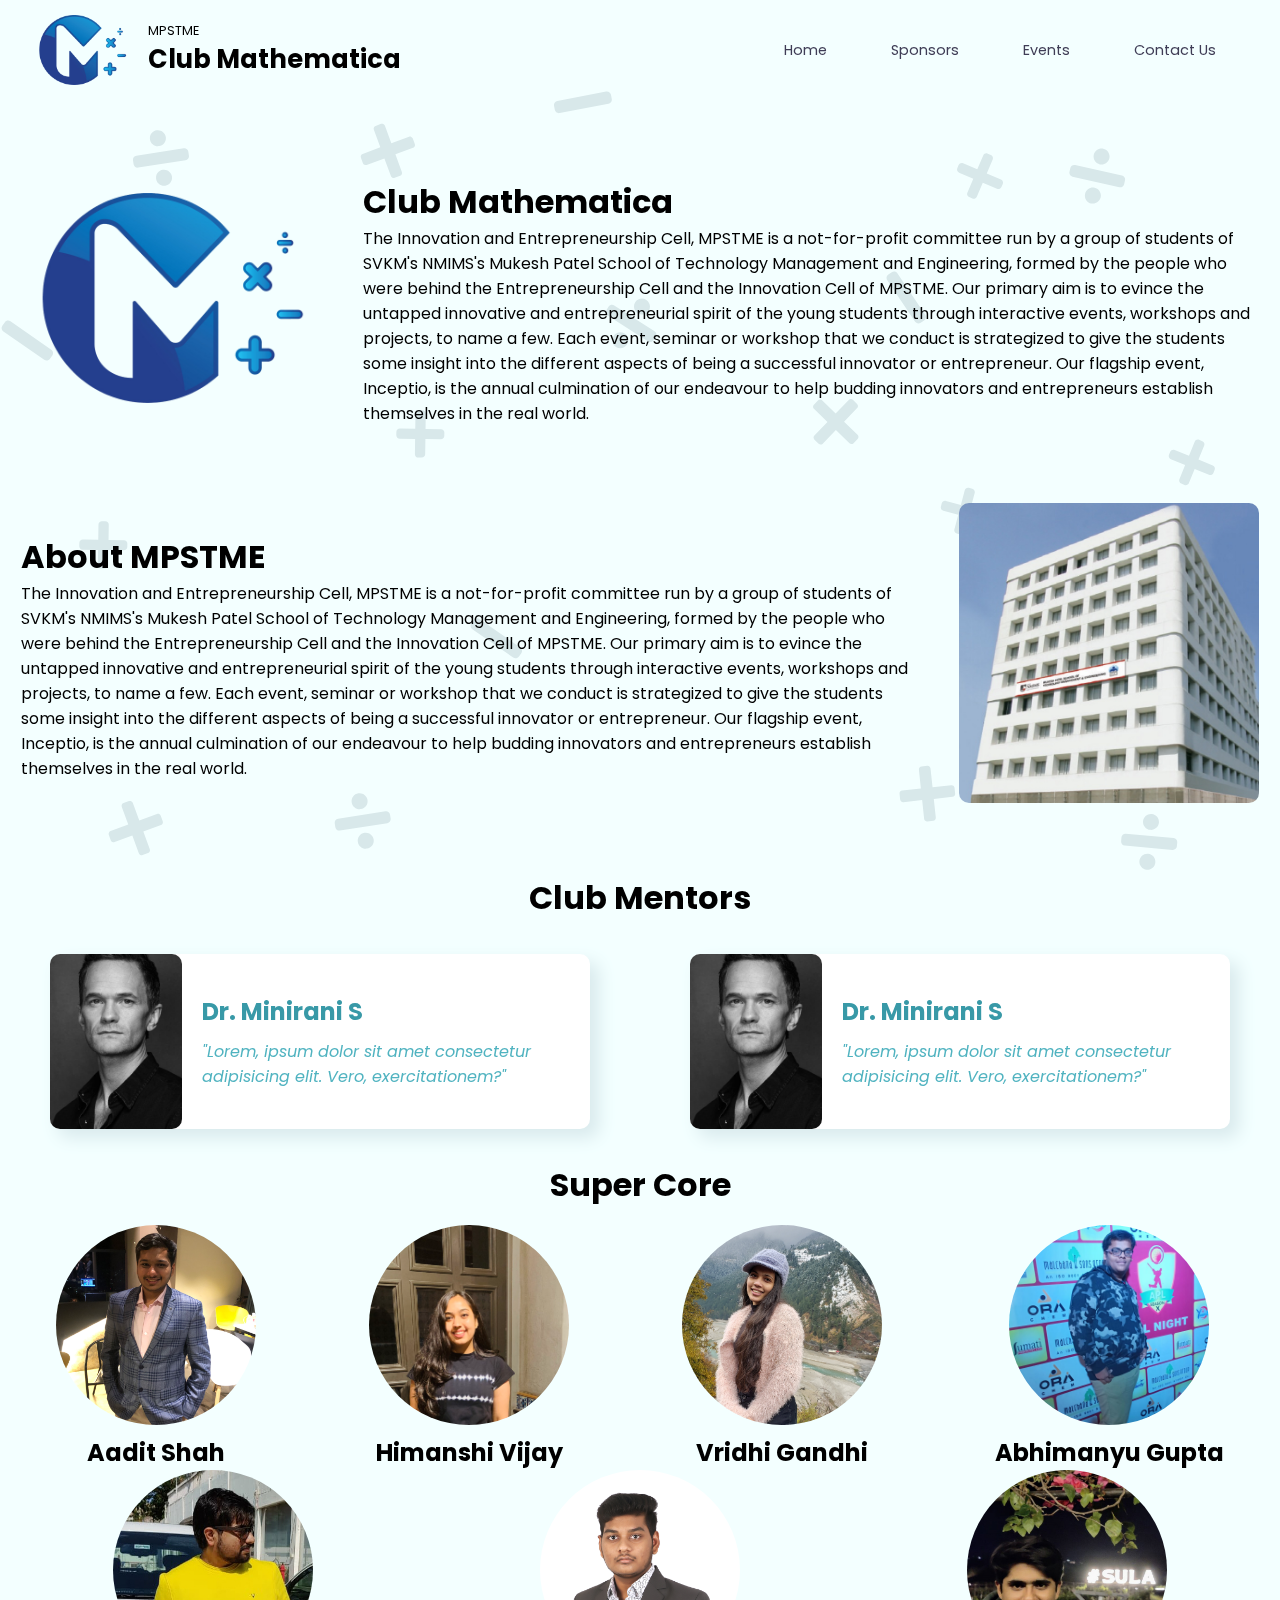
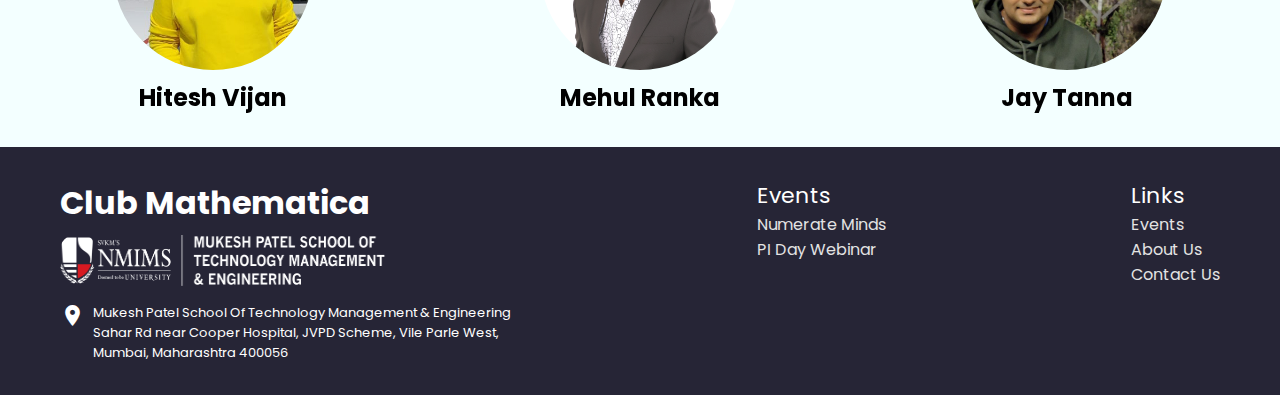
==== aboutus.html @ c42aa6d6 "intial commit" ====
<!DOCTYPE html>
<html lang="en">
<head>
    <meta charset="UTF-8">
    <meta http-equiv="X-UA-Compatible" content="IE=edge">
    <meta name="viewport" content="width=device-width, initial-scale=1.0">
    <link rel="stylesheet" href="./styles.css">
    <link href="https://fonts.googleapis.com/icon?family=Material+Icons" rel="stylesheet">
    <title>Maths Club</title>
</head>
<body>
    <nav class="navbar">
        <a href="index.html">
            <div class="logo-and-name">
                <img class="logo" src="assets/logo.png" alt="maths club logo" />
                <div class="nav-name">
                    <p class="logo-name-college">MPSTME</p>
                    <h1 class="logo-name">Club Mathematica</h1>
                </div>
            </div>
        </a>
        <span id="toggle" class="material-icons">
            menu
        </span>
        <ul class="nav-links">
            <a href="index.html"><li class="link">
                Home
            </li></a>
            <a href="sponsors.html">
                <li class="link">Sponsors</li>
            </a>
            <a href="../EventPage/events.html">
                <li class="link">Events</li>
            </a>
            <a href="contactus.html">
                <li class="link">Contact Us</li>
            </a>
        </ul>
    </nav>
    <main>
        <section>
            <div class="bg-signs">
                <svg width="1379" height="900" viewBox="0 0 1379 900" fill="none" xmlns="http://www.w3.org/2000/svg">
                    <path d="M51.2982 349.706L10.4603 321.355C8.5811 320.051 6.0037 320.51 4.70473 322.381L2.35233 325.77C1.05337 327.641 1.52391 330.216 3.40309 331.521L44.241 359.872C46.1201 361.176 48.6975 360.717 49.9965 358.846L52.3489 355.457C53.6479 353.586 53.1773 351.011 51.2982 349.706Z" fill="#D8E8EA"/>
                    <path d="M395.401 154.317L401.865 172.037C402.15 172.815 402.123 173.57 401.785 174.302C401.446 175.034 400.895 175.53 400.13 175.791L394.649 177.812C393.898 178.111 393.15 178.089 392.406 177.745C391.663 177.401 391.161 176.846 390.903 176.08L384.381 158.382L366.674 164.88C365.923 165.179 365.175 165.156 364.431 164.813C363.688 164.469 363.186 163.914 362.928 163.148L360.917 157.663C360.619 156.912 360.64 156.17 360.978 155.438C361.316 154.706 361.874 154.197 362.652 153.91L380.338 147.354L373.856 129.674C373.571 128.896 373.597 128.141 373.936 127.408C374.274 126.676 374.832 126.167 375.609 125.88L381.09 123.859C381.829 123.586 382.57 123.622 383.314 123.966C384.058 124.31 384.565 124.851 384.836 125.59L391.34 143.329L409.065 136.791C409.804 136.519 410.545 136.554 411.289 136.898C412.033 137.242 412.54 137.784 412.811 138.523L414.822 144.008C415.107 144.786 415.081 145.541 414.742 146.273C414.404 147.005 413.846 147.514 413.069 147.801L395.401 154.317Z" fill="#D8E8EA"/>
                    <path d="M440.971 429.181L425.544 428.964L425.758 413.778C425.784 411.914 424.27 410.381 422.377 410.355L418.949 410.307C417.056 410.28 415.499 411.769 415.473 413.633L415.259 428.819L399.832 428.602C397.939 428.575 396.383 430.065 396.356 431.928L396.309 435.303C396.283 437.166 397.797 438.699 399.69 438.726L415.117 438.943L414.903 454.129C414.877 455.992 416.391 457.525 418.284 457.552L421.712 457.6C423.605 457.627 425.161 456.137 425.188 454.274L425.401 439.088L440.828 439.305C442.721 439.332 444.278 437.842 444.304 435.979L444.352 432.604C444.378 430.74 442.864 429.208 440.971 429.181Z" fill="#D8E8EA"/>
                    <path d="M162.815 169.821C158.449 170.5 155.461 174.589 156.14 178.955C156.819 183.322 160.908 186.31 165.274 185.631C169.64 184.952 172.629 180.863 171.95 176.496C171.27 172.13 167.181 169.142 162.815 169.821ZM159.126 146.106C163.493 145.427 166.481 141.338 165.802 136.972C165.123 132.605 161.034 129.617 156.667 130.296C152.301 130.975 149.313 135.064 149.992 139.431C150.671 143.797 154.76 146.785 159.126 146.106ZM183.763 148.346L136.334 155.723C134.151 156.063 132.657 158.108 132.996 160.291L133.611 164.243C133.95 166.426 135.996 167.92 138.178 167.581L185.608 160.204C187.79 159.864 189.285 157.819 188.945 155.636L188.331 151.684C187.991 149.501 185.946 148.007 183.763 148.346Z" fill="#D8E8EA"/>
                    <path d="M472.362 629.208L513.2 657.559C515.079 658.863 517.657 658.404 518.956 656.533L521.308 653.144C522.607 651.273 522.137 648.698 520.257 647.393L479.42 619.042C477.54 617.738 474.963 618.197 473.664 620.068L471.312 623.457C470.013 625.328 470.483 627.903 472.362 629.208Z" fill="#D8E8EA"/>
                    <path d="M128.259 824.597L121.796 806.877C121.511 806.099 121.537 805.344 121.876 804.612C122.214 803.88 122.766 803.383 123.531 803.123L129.012 801.102C129.763 800.803 130.51 800.825 131.254 801.169C131.998 801.513 132.499 802.068 132.758 802.833L139.28 820.532L156.987 814.034C157.738 813.735 158.485 813.757 159.229 814.101C159.973 814.445 160.474 815 160.733 815.766L162.744 821.251C163.041 822.002 163.021 822.744 162.683 823.476C162.344 824.208 161.786 824.717 161.009 825.004L143.323 831.56L149.805 849.24C150.09 850.018 150.063 850.773 149.725 851.505C149.387 852.237 148.829 852.747 148.051 853.034L142.57 855.055C141.832 855.328 141.09 855.292 140.347 854.948C139.603 854.604 139.095 854.063 138.824 853.324L132.321 835.585L114.595 842.123C113.857 842.395 113.115 842.36 112.372 842.016C111.628 841.672 111.12 841.13 110.849 840.391L108.838 834.906C108.553 834.128 108.58 833.373 108.918 832.641C109.257 831.909 109.815 831.4 110.592 831.113L128.259 824.597Z" fill="#D8E8EA"/>
                    <path d="M82.6897 549.733L98.1167 549.95L97.9029 565.136C97.8767 567 99.3906 568.532 101.284 568.559L104.712 568.607C106.605 568.634 108.161 567.144 108.188 565.281L108.401 550.095L123.828 550.312C125.721 550.339 127.278 548.849 127.304 546.986L127.352 543.611C127.378 541.748 125.864 540.215 123.971 540.188L108.544 539.971L108.758 524.785C108.784 522.922 107.27 521.389 105.377 521.362L101.949 521.314C100.056 521.287 98.4993 522.777 98.4731 524.64L98.2593 539.826L82.8322 539.609C80.9392 539.582 79.3827 541.072 79.3565 542.935L79.309 546.31C79.2827 548.173 80.7967 549.706 82.6897 549.733Z" fill="#D8E8EA"/>
                    <path d="M360.846 809.093C365.212 808.414 368.2 804.325 367.521 799.958C366.842 795.592 362.753 792.604 358.387 793.283C354.02 793.962 351.032 798.051 351.711 802.418C352.39 806.784 356.479 809.772 360.846 809.093ZM364.534 832.808C360.168 833.487 357.18 837.576 357.859 841.942C358.538 846.309 362.627 849.297 366.993 848.618C371.36 847.939 374.348 843.849 373.669 839.483C372.99 835.117 368.9 832.129 364.534 832.808ZM339.897 830.568L387.327 823.19C389.509 822.851 391.004 820.806 390.665 818.623L390.05 814.671C389.71 812.488 387.665 810.994 385.483 811.333L338.053 818.71C335.87 819.05 334.376 821.095 334.715 823.278L335.33 827.23C335.669 829.413 337.715 830.907 339.897 830.568Z" fill="#D8E8EA"/>
                    <path d="M925.212 314.669L897.518 273.383C896.244 271.483 893.676 270.971 891.785 272.24L888.359 274.538C886.467 275.807 885.967 278.376 887.241 280.276L914.934 321.563C916.209 323.463 918.776 323.974 920.668 322.706L924.094 320.408C925.985 319.139 926.486 316.569 925.212 314.669Z" fill="#D8E8EA"/>
                    <path d="M1316.86 258.159L1316.42 277.016C1316.4 277.844 1316.1 278.537 1315.52 279.096C1314.94 279.654 1314.25 279.915 1313.44 279.878L1307.6 279.763C1306.79 279.767 1306.1 279.474 1305.53 278.883C1304.97 278.291 1304.7 277.592 1304.74 276.785L1305.12 257.926L1286.26 257.523C1285.45 257.527 1284.77 257.234 1284.2 256.643C1283.63 256.051 1283.37 255.352 1283.4 254.545L1283.53 248.704C1283.53 247.896 1283.82 247.213 1284.4 246.654C1284.98 246.096 1285.69 245.825 1286.51 245.841L1305.37 246.183L1305.78 227.357C1305.8 226.528 1306.1 225.835 1306.68 225.277C1307.26 224.718 1307.97 224.447 1308.8 224.464L1314.64 224.579C1315.43 224.595 1316.1 224.898 1316.67 225.49C1317.24 226.081 1317.51 226.77 1317.5 227.557L1317.09 246.446L1335.98 246.819C1336.76 246.835 1337.44 247.138 1338.01 247.73C1338.57 248.321 1338.85 249.01 1338.83 249.797L1338.71 255.638C1338.69 256.466 1338.39 257.16 1337.81 257.718C1337.22 258.276 1336.52 258.547 1335.69 258.531L1316.86 258.159Z" fill="#D8E8EA"/>
                    <path d="M1212.78 465.447L1198.49 459.622L1204.23 445.558C1204.93 443.833 1204.08 441.854 1202.33 441.139L1199.15 439.844C1197.4 439.129 1195.41 439.949 1194.7 441.675L1188.97 455.738L1174.68 449.912C1172.93 449.197 1170.94 450.017 1170.23 451.742L1168.96 454.868C1168.25 456.593 1169.11 458.573 1170.86 459.287L1185.14 465.113L1179.41 479.176C1178.71 480.902 1179.56 482.881 1181.31 483.596L1184.49 484.891C1186.24 485.606 1188.23 484.786 1188.93 483.06L1194.67 468.997L1208.96 474.823C1210.71 475.538 1212.7 474.718 1213.4 472.992L1214.68 469.867C1215.38 468.142 1214.53 466.162 1212.78 465.447Z" fill="#D8E8EA"/>
                    <path d="M1094.63 187.812C1090.31 186.853 1086.04 189.571 1085.08 193.885C1084.12 198.198 1086.84 202.471 1091.16 203.43C1095.47 204.39 1099.74 201.671 1100.7 197.358C1101.66 193.044 1098.94 188.771 1094.63 187.812ZM1099.84 164.384C1104.15 165.344 1108.42 162.625 1109.38 158.312C1110.34 153.998 1107.62 149.725 1103.31 148.766C1099 147.807 1094.72 150.525 1093.77 154.838C1092.81 159.152 1095.52 163.425 1099.84 164.384ZM1121.96 175.451L1075.11 165.031C1072.95 164.552 1070.81 165.912 1070.34 168.068L1069.47 171.972C1068.99 174.128 1070.35 176.266 1072.5 176.745L1119.36 187.165C1121.51 187.644 1123.65 186.285 1124.13 184.129L1125 180.224C1125.48 178.068 1124.12 175.931 1121.96 175.451Z" fill="#D8E8EA"/>
                    <path d="M1302.1 682.41L1334.84 719.821C1336.34 721.543 1338.95 721.723 1340.67 720.223L1343.77 717.506C1345.49 716.006 1345.66 713.393 1344.15 711.672L1311.41 674.26C1309.9 672.539 1307.29 672.359 1305.58 673.859L1302.47 676.576C1300.76 678.076 1300.59 680.688 1302.1 682.41Z" fill="#D8E8EA"/>
                    <path d="M920.871 788.477L918.9 769.718C918.812 768.894 919.021 768.168 919.527 767.54C920.032 766.912 920.688 766.565 921.493 766.498L927.301 765.867C928.102 765.759 928.822 765.962 929.46 766.476C930.098 766.99 930.45 767.65 930.515 768.455L932.548 787.208L951.303 785.2C952.104 785.092 952.823 785.295 953.462 785.809C954.1 786.323 954.452 786.983 954.517 787.789L955.137 793.597C955.243 794.399 955.043 795.113 954.537 795.741C954.032 796.369 953.367 796.728 952.543 796.818L933.795 798.887L935.793 817.612C935.881 818.436 935.672 819.162 935.167 819.79C934.661 820.418 933.996 820.777 933.172 820.866L927.364 821.498C926.582 821.583 925.871 821.368 925.233 820.854C924.595 820.34 924.234 819.692 924.15 818.909L922.145 800.122L903.363 802.164C902.58 802.25 901.87 802.035 901.232 801.521C900.593 801.007 900.232 800.358 900.149 799.576L899.529 793.767C899.441 792.943 899.65 792.217 900.156 791.589C900.662 790.961 901.326 790.602 902.15 790.512L920.871 788.477Z" fill="#D8E8EA"/>
                    <path d="M943.348 510.77L958.262 514.723L954.37 529.404C953.892 531.205 954.989 533.059 956.819 533.544L960.133 534.423C961.963 534.908 963.835 533.841 964.312 532.039L968.204 517.359L983.117 521.312C984.947 521.798 986.819 520.73 987.296 518.929L988.161 515.666C988.639 513.865 987.542 512.011 985.712 511.525L970.799 507.572L974.69 492.892C975.168 491.09 974.071 489.236 972.241 488.751L968.927 487.872C967.097 487.387 965.226 488.454 964.748 490.256L960.856 504.936L945.943 500.983C944.113 500.498 942.241 501.565 941.764 503.366L940.899 506.629C940.421 508.43 941.518 510.284 943.348 510.77Z" fill="#D8E8EA"/>
                    <path d="M1150.27 829.865C1154.67 830.266 1158.56 827.024 1158.96 822.623C1159.36 818.223 1156.12 814.331 1151.72 813.931C1147.32 813.531 1143.43 816.772 1143.03 821.173C1142.63 825.574 1145.87 829.465 1150.27 829.865ZM1148.09 853.766C1143.69 853.366 1139.8 856.608 1139.4 861.008C1139 865.409 1142.24 869.3 1146.64 869.701C1151.04 870.101 1154.94 866.859 1155.34 862.458C1155.74 858.058 1152.49 854.167 1148.09 853.766ZM1124.74 845.616L1172.54 849.966C1174.74 850.166 1176.69 848.545 1176.89 846.345L1177.25 842.362C1177.45 840.162 1175.83 838.216 1173.63 838.016L1125.82 833.665C1123.62 833.465 1121.68 835.087 1121.48 837.286L1121.12 841.27C1120.92 843.47 1122.54 845.416 1124.74 845.616Z" fill="#D8E8EA"/>
                    <path d="M608.475 103.711L559.657 113.107C557.41 113.54 555.239 112.076 554.809 109.84L554.029 105.789C553.599 103.552 555.071 101.388 557.318 100.955L606.136 91.5589C608.382 91.1265 610.553 92.5898 610.984 94.8265L611.763 98.8772C612.194 101.114 610.721 103.278 608.475 103.711Z" fill="#D8E8EA"/>
                    <path d="M844.053 421.652L857.135 408.064C857.711 407.468 857.992 406.767 857.979 405.961C857.966 405.155 857.662 404.478 857.068 403.93L852.874 399.863C852.308 399.286 851.616 399.004 850.796 399.017C849.977 399.031 849.294 399.335 848.748 399.931L835.621 413.475L822.058 400.366C821.493 399.789 820.8 399.507 819.981 399.52C819.161 399.534 818.479 399.838 817.932 400.434L813.873 404.636C813.297 405.202 813.016 405.889 813.029 406.695C813.042 407.501 813.346 408.193 813.941 408.77L827.46 421.923L814.377 435.467C813.801 436.063 813.52 436.764 813.533 437.571C813.546 438.377 813.85 439.069 814.445 439.646L818.639 443.712C819.204 444.261 819.896 444.528 820.716 444.514C821.535 444.501 822.218 444.211 822.765 443.645L835.891 430.057L849.454 443.209C850.019 443.757 850.712 444.025 851.531 444.011C852.35 443.998 853.034 443.708 853.581 443.142L857.639 438.94C858.215 438.344 858.496 437.643 858.483 436.837C858.47 436.03 858.166 435.339 857.571 434.762L844.053 421.652Z" fill="#D8E8EA"/>
                    <path d="M996.971 188.752L982.776 182.706L976.825 196.679C976.095 198.394 974.09 199.183 972.348 198.441L969.194 197.098C967.452 196.356 966.631 194.364 967.362 192.649L973.312 178.676L959.118 172.631C957.376 171.889 956.555 169.897 957.286 168.182L958.608 165.077C959.338 163.363 961.343 162.574 963.085 163.316L977.28 169.361L983.231 155.388C983.961 153.673 985.965 152.884 987.707 153.626L990.862 154.969C992.604 155.711 993.424 157.703 992.694 159.418L986.743 173.391L1000.94 179.436C1002.68 180.178 1003.5 182.17 1002.77 183.885L1001.45 186.99C1000.72 188.704 998.713 189.493 996.971 188.752Z" fill="#D8E8EA"/>
                    <path d="M637.643 313.339C633.925 310.951 632.848 306.002 635.236 302.284C637.624 298.567 642.573 297.489 646.291 299.877C650.008 302.265 651.086 307.214 648.698 310.932C646.31 314.65 641.361 315.727 637.643 313.339ZM624.672 333.532C628.39 335.92 629.467 340.869 627.079 344.586C624.691 348.304 619.742 349.382 616.024 346.994C612.307 344.605 611.229 339.657 613.617 335.939C616.005 332.221 620.954 331.144 624.672 333.532ZM648.107 341.455L607.722 315.512C605.864 314.319 605.325 311.843 606.518 309.985L608.68 306.62C609.874 304.761 612.349 304.222 614.208 305.416L654.593 331.359C656.451 332.552 656.99 335.027 655.797 336.886L653.635 340.251C652.441 342.11 649.966 342.649 648.107 341.455Z" fill="#D8E8EA"/>
                </svg>                
            </div>
            <div class="maths-club-info">
                <div class="club-img">
                    <img class="club-img-logo" src="assets/logo.png" alt="maths club logo" />
                </div>
                <div class="club-info">
                    <h1>Club Mathematica</h1>
                    <span>
                        The Innovation and Entrepreneurship Cell, MPSTME is a not-for-profit committee run by a group of students of SVKM's NMIMS's Mukesh Patel School of Technology Management and Engineering, formed by the people who were behind the Entrepreneurship Cell and the Innovation Cell of MPSTME. Our primary aim is to evince the untapped innovative and entrepreneurial spirit of the young students through interactive events, workshops and projects, to name a few. Each event, seminar or workshop that we conduct is strategized to give the students some insight into the different aspects of being a successful innovator or entrepreneur. Our flagship event, Inceptio, is the annual culmination of our endeavour to help budding innovators and entrepreneurs establish themselves in the real world.
                    </span>
                </div>
            </div>
    
            <div class="maths-club-info">
                <div class="club-info">
                    <h1>About MPSTME</h1>
                    <span>
                        The Innovation and Entrepreneurship Cell, MPSTME is a not-for-profit committee run by a group of students of SVKM's NMIMS's Mukesh Patel School of Technology Management and Engineering, formed by the people who were behind the Entrepreneurship Cell and the Innovation Cell of MPSTME. Our primary aim is to evince the untapped innovative and entrepreneurial spirit of the young students through interactive events, workshops and projects, to name a few. Each event, seminar or workshop that we conduct is strategized to give the students some insight into the different aspects of being a successful innovator or entrepreneur. Our flagship event, Inceptio, is the annual culmination of our endeavour to help budding innovators and entrepreneurs establish themselves in the real world.
                    </span>
                </div>
                <div class="club-img">
                    <img class="club-img-logo" src="assets/mukesh.png" alt="maths club logo" />
                </div>
            </div>
        </section>

        <section class="aboutus">
            <h1 class="header-mentors">Club Mentors</h1>
            <div class="mentors">
                <div class="mentor">
                    <img src="assets/ryangos.jpg" alt="">
                    <div class="mentor-name-quote">
                        <h2>Dr. Minirani S</h2>
                        <span>"Lorem, ipsum dolor sit amet consectetur adipisicing elit. Vero, exercitationem?"</span>
                    </div>
                </div>
                <div class="mentor">
                    <img src="assets/ryangos.jpg" alt="">
                    <div class="mentor-name-quote">
                        <h2>Dr. Minirani S</h2>
                        <span>"Lorem, ipsum dolor sit amet consectetur adipisicing elit. Vero, exercitationem?"</span>
                    </div>
                </div>
            </div>
            <h1 class="header-mentors">Super Core</h1>
            <div class="super-core">
                <div class="super-core-profile">
                    <img src="assets/supercore/AaditShah.jpg" alt="">
                    <h2> Aadit Shah</h2>
                </div>
                <div class="super-core-profile">
                    <img src="assets/supercore/Himanshi.jpg" alt="">
                    <h2> Himanshi Vijay</h2>
                </div>
                <div class="super-core-profile">
                    <img src="assets/supercore/VridhiGandhi.jpg" alt="">
                    <h2> Vridhi Gandhi</h2>
                </div>
                <div class="super-core-profile">
                    <img src="assets/supercore/AbhimanyuGupta.jpg" alt="">
                    <h2>Abhimanyu Gupta</h2>
                </div>
                <div class="super-core-profile">
                    <img src="assets/supercore/HiteshVijan.jpg" alt="">
                    <h2>Hitesh Vijan</h2>
                </div>
                <div class="super-core-profile">
                    <img src="assets/supercore/MehulRanka.jpg" alt="">
                    <h2>Mehul Ranka</h2>
                </div>
                <div class="super-core-profile">
                    <img src="assets/supercore/JayTanna.jpeg" alt="">
                    <h2>Jay Tanna</h2>
                </div>
                
            </div>
        </section>
    </main>
    <footer>
        <div class="footer-college">
                <h1 class="footer-name">Club Mathematica</h1>
                <img class="nmims-logo" src="assets/MPSTME_Logo_2_white2.png" alt="maths club logo" />
                <div class="h-item college">
                    <span id="location" class="material-icons">
                        place
                    </span>
                    <div>
                        Mukesh Patel School Of Technology Management & Engineering <br> Sahar Rd near Cooper Hospital,
                        JVPD Scheme, Vile Parle West,<br> Mumbai, Maharashtra 400056
                    </div>
                </div>
        </div>
        <div class="footer-events">
            <span class="quick-links">Events</span>
            <ul>
                <li>Numerate Minds</li>
                <li>PI Day Webinar</li>
            </ul>
        </div>

        <div class="footer-events">
            <span class="quick-links">Links</span>
            <ul>
                <li><a href="EventPage/events.html">Events</a></li>
                <li><a href="aboutus.html">About Us</a></li>
                <li><a href="contactus.html">Contact Us</a></li>
            </ul>
        </div>
    </footer>
    <script src="index.js"></script>

</body>
</html>
---- styles.css ----
@import url('https://fonts.googleapis.com/css2?family=Poppins:ital,wght@0,400;0,500;1,300&display=swap');
*,*::before,*::after {
    box-sizing: border-box;
    padding: 0;
    margin: 0;
    font-family: 'Poppins', sans-serif;
    outline: none;
    scroll-behavior: smooth;
}
/* Body */
body {
    /* padding: 0 5rem; */
    background-color: #F3FFFF;
    position: relative;
}
nav, main {
  margin: auto;
  max-width: 1300px;
  position: relative;

}

/* NavBar Start */
.navbar {
    position: relative;
    display: flex;
    flex-direction: row;
    justify-content: space-between;
    align-items: center;
    width: 100%;
    padding: 0 2rem;
}

.logo {
    width: 100px;
    height: 100px;
}


.nav-name {
    padding: 0 1rem;
    font-size: 0.8rem;

}
.logo-and-name {
    display: flex;
    align-items: center;
}

.nav-links {
    display: flex;
    flex-direction: row;
    justify-content: space-between;
    align-items: center;
    list-style: none;
    font-size: 0.9rem;
    z-index: 200;
}

.navbar a {
    text-decoration: none;
    color: black !important;
}

.link {
    padding: 0 2rem;
    color: #3F3D56;
}

#toggle {
    font-size: 2rem;
    display: none;
    /* padding-right: 1rem; */
    position: absolute;
    top: 30px;
    right: 10px;
    user-select: none;
    cursor: pointer;
}

@media (max-width: 600px) {
    #toggle {
        display: flex;
    }
    .nav-links {
        display: none;
    }

    .nav-links.active {
        display: flex;
    }
    .navbar {
        flex-direction: column;
        justify-content: space-between;
        align-items: center;
        padding: 0;
    }
    
    .nav-links {
        flex-direction: column;
        position: absolute;
        width: 80%;
        top: 100px;
        list-style: none;
        font-size: 1rem;
        background-color: #DBFBFF;
        border-radius: 1rem;
        filter: drop-shadow(10px 14px 19px rgba(145, 179, 184, 0.31));
    }

    .link {
        padding: 2rem 2rem;
        color: #262536;
    }
}

/* NavBar End */

/* Landing Page Start */
.homepage {
    display: flex;
    flex-direction: row;
    justify-content: space-around;
    align-items: center;
    width: 100%;
    height: 70%;
    padding: 0 2rem;
    /* height: 100vh; */
}

.homepage-section-left {
    display: flex;
    /* height: 300px; */
    flex-direction: column;
    /* align-items: flex-start; */
    /* padding: 8rem 0; */
    justify-content: center;
    /* z-index: 100; */
}

.homepage-section-left h1 {
    color: #243F8E;
    font-size: 2.1rem;
    font-weight: 500;
    width: 450px;
    padding-bottom: 3rem;
}

.homepage-section-left em {
    color: #1A86C7;
    font-size: 1.1rem;
    padding-bottom: 3rem;
}

.cta {
    background-color: #262536;
    display: flex;
    cursor: pointer;
    /* flex-direction: row; */
    align-items: center;
    justify-content: center;
    filter: drop-shadow(2px 5px 14px rgba(34, 33, 37, 0.31));
    border-radius: 10px;
    border: 1px solid #262536;
    /* outline: none; */
    color: white;
    max-width: 12rem;
    font-size: 1.2rem;
    padding: 1rem 1.5rem;
}

#right-arrow {
    font-size: 1.75rem;
}

.blob {
    position: absolute;
    z-index: -1;
    top: -220px;
    left: -150px;
}

.homepage-section-right {
    /* position: absolute; */
    /* right: 100px; */
    /* right: 1rem; */
    width: 500px;
    height: 700px;
}

.homepage-section-right embed {
    width: 100%;
    height: 100%;
}

/* 
@media screen and (max-width: 750px) {
    .homepage-section-right embed {
        width: 80%;
        height: 80%;
    }
} */

@media screen and (max-width: 750px) {
    .homepage {
        height: 80vh;
    }

    .homepage-section-left {
        padding-left: 2rem;
        font-size: 0.8rem;
        /* background-color: red; */
        /* justify-content: flex-start; */
    }

    .homepage-section-left h1, .homepage-section-left em {
        font-size: 1.5rem;
        width: 70vw;
    }
    .homepage-section-right embed {
        display: none;
    }
}
/* Landing Page End */

/* Events Page Start */

.eventpage {
  position: relative;
  /* height: 100vh; */
}
.homepage-events {
  position: relative;
  /* display: flex;
  flex-direction: column;
  justify-content: center;
  align-items: center; */
}

.homepage-events h1 {
  /* display: block; */
  /* width: 100%; */
  display: flex;
  align-items: center;
  justify-content: center;
  text-align: center;
  font-size: 2rem;
}

.homepage-events-card {
  display: flex;
  flex-wrap: wrap;
  justify-content: space-between;
  padding: 2rem;
  /* align-items: flex-start; */
}

.event-card {
  width: 280px;
  height: auto;
  display: flex;
  flex-direction: column;
  justify-content: space-around;
  align-items: center;
  text-align: center;
  background-color: #DBFBFF;
  border-radius: 1.2rem;
  padding: 1rem 2rem;
  margin: 16px auto;
  /* filter: drop-shadow(3px 4px 19px rgba(56, 153, 167, 0.31)); */
  filter: drop-shadow(2px 5px 14px rgba(56, 153, 167, 0.31));
  cursor: pointer;
}

.event-img {
  width: 100px;
  height: 100px;
}

.event-name {
  color: #2F2E41;
  /* font-weight: 600; */
  /* line-height: 55px; */
  text-transform: uppercase;
}

.event-desc {
  font-weight: 500;
  /* line-height: 33px; */
  color: #50B3C0;
}

/* Events Page End */


/* Contact Form Start */

.container{
  background-color: #E3F3FF;
  border-radius: 15px;
  margin-top: 15px;
  /* margin: 10px 30px 10px 30px; */
  padding: 2rem;
  display: flex;
  flex-direction: column;
  justify-content: space-between;
  width: 100%;
  /* width: 1000px; */
  /* width: 65%; */
}
.flex-container{
  display: flex;
  justify-content: space-between;
  /* flex-wrap: nowrap; */
}

/* .flex-container img {
  width: 70%;
  height: 70%;
} */
.flex-item{
  display: flex;
  flex-direction: column;
  width: 100%;
  /* margin: 10px; */
  /* padding: 0px; */
  align-items: center;
  text-align: center;
  /* box-sizing: border-box; */
}


/* img{
  max-width: 100%;
} */

.map-contact {
  display: flex;
  justify-content: space-between;
  align-items: center;
  flex-wrap: wrap;
} 

.map-mail-phone {
  padding: 3rem 0;
  display: flex;
  /* flex-direction: column; */
  justify-content: space-around;
  align-items: center;
  flex-wrap: wrap;

}

.map-mail-phone div span {
  display: flex;
  justify-content: space-between;
  align-items: center;
  padding: 0.25rem 0.75rem 0.25rem 0.5rem;
  margin: 0.75rem 0;
  background-color: #262536;
  /* word-wrap: break-word; */
  word-break: break-all;
  /* min-width: 200px; */
  color: white;
  border-radius: 10px;
}

.google-map {
  width: 25rem;
  height: 15rem;
}
.text-center{
  display: block;
  text-align: center;
  color: black;

}
.header-f{
  display: flex;
  justify-content:space-between;
  flex-wrap: wrap;
  padding: 1rem 2rem;
}

header{
  font-size: 1.9rem;
  /* font-size: x-large; */
  /* padding: 20px 0px 0px 0px; */
  font-weight:bold;
}


/* .h-item:last-child{
  text-align: right;
} */
input[type=text],input[type=email]{
  padding: 10px 15px;
  border-radius: 5px;
  border: 2px solid #3bb9ca;
  width: 75%;
}

input[type=text]:focus{
  /* padding: 10px 15px;
  border-radius: 5px; */
  border: 2px solid #389AA7;
  /* width: 75%; */
}

textarea{
  resize: none;
  padding: 10px 15px;
  margin: 5px;
  width: 75%;
  height: 100px;
  border:2px solid #3bb9ca;
  border-radius: 5px;
}

.button{
  padding: 10px 30px;
  border: none;
  border-radius: 5px;
  font-size: large;
  color: aliceblue;
  background-color: #262536;
  transition: 0.4s;
}

.button:hover{
  box-shadow: -7px 4px 24px 1px rgba(0,0,0,0.38);
-webkit-box-shadow: -7px 4px 24px 1px rgba(0,0,0,0.38);
-moz-box-shadow: -7px 4px 24px 1px rgba(0,0,0,0.38);
  cursor:pointer;
}

#copyCode {
  border-radius: 5px;
  /* width: 43px; */
  height: 50px;
  /* display: block;
  text-align: center; */
  display: flex;
  justify-content: center;
  /* margin: auto; */
  /* font-size: 40px; */
  margin-left: 10px;
  padding-left: 13px;
  cursor: pointer;
}

#copyCode:hover {
  background-color: #ECEBFF;
  color: #262536;
}

@keyframes copied {
  from {
    opacity: 0;
    transform: translateY(50px);
  } to {
    opacity: 1;
    transform: translateY(0);

  }
}
.copied span {
  background-color: #243F8E;
  padding: 0.8rem 1.5rem;
  border-radius: 6px;
  filter: drop-shadow(2px 5px 14px rgba(34, 33, 37, 0.31));
}

@media screen and (max-width: 750px) {
    .flex-container img {
      display: none;
    }

    .map-mail-phone {
      flex-direction: column;
    }
}
/* Contact Form End */

/* About Us Start */
.bg-signs {
  position: fixed;
  /* width: 100vw; */
  /* height: 100vh; */
  z-index: -1;
  top: 0;
  /* inset: 0; */
  margin: auto;
}

.bg-signs-events {
  position: absolute;
  height: 100vh;
}

.maths-club-info {
  display: flex;
  align-items: center;
  justify-content: space-around;
  flex-wrap: wrap;
  /* height: 500px; */
  margin: 3rem 0;
}

.club-info {
  width: 70%;
}

.club-img-logo {
  width: 300px;
  height: 300px;
  border-radius: 10px;
}

.header-mentors {
  display: flex;
  justify-content: center;
  font-size: 2rem;
  padding: 1rem 0;
}

.mentors {
  display: flex;
  justify-content: space-around;
  align-items: center;
  flex-wrap: wrap;
}

.mentor {
  width: 33.75rem;
  display: flex;
  align-items: center;
  justify-content: space-between;
  background-color: #fff;
  border-radius: 10px;
  margin: 1rem 0;
  box-shadow: 8.5px 8.5px 17px #D9EAED;
}

.mentor img {
  width: 40%;
  height: 175px;
  border-radius: 10px;
  object-fit: cover;
}

.mentor-name-quote {
  padding-left: 20px;
}

.mentor-name-quote h2 {
  /* padding: 1rem 0; */
  padding-bottom: 10px;
  color: #3899A7;
}

.mentor-name-quote span {
  color: #50B3C0;
  font-style: italic;
}

.super-core {
  display: flex;
  justify-content: space-around;
  align-items: center;
  flex-wrap: wrap;
}

.super-core-profile {
  display: flex;
  flex-direction: column;
  align-items: center;
  justify-content: center;
  padding: 0 2rem;
}
.super-core-profile img{
  width: 200px;
  height: 200px;
  object-fit: cover;
  border-radius: 100%;
}

.super-core-profile h2 {
  padding-top: 10px;
}


@media screen and (max-width: 780px) {
  .map-mail-phone {
    flex-direction: column;
  }
}
@media screen and (max-width: 750px) {
  .map-contact {
    justify-content: center;
    align-items: center;
  }
}
/* About Us End */

/* Footer Start */
footer {
  display: flex;
  justify-content: space-between;
  /* padding: 2rem 5rem; */
  padding: 16px 60px;
  margin-top: 2rem;
  flex-wrap: wrap;
  background-color: #262536;
  color: white;
}
.nmims-logo {
  width: 350px;
  height: 60px;
  /* background-color: white; */
  box-sizing: content-box;
  /* padding: 1rem; */
  border-radius: 15px;
}
.footer-college {
  /* width: 200px;  */
  display: flex;
  flex-direction: column;
  justify-content: space-around;
  gap: 0.5rem;
  padding: 1rem 0;
  /* align-items: center; */
}

.footer-events {
  padding-top: 1rem;
}

.footer-events ul li {
  color: #E3E3E3;
  list-style: none;
}

.quick-links {
  font-size: 22px;
}

.footer-events ul li a {
  color: #E3E3E3;
  text-decoration: none;
}

.h-item{
  display: flex;

  color: white;
  /* padding: 10px; */
  /* width: 500px; */
  /* margin: 10px; */
  /* width: 100%; */
}

.h-item.college {
  /* text-decoration: underline; */
  /* text-decoration-color: #white; */
  /* padding: 0 1rem; */
  font-size: 13px;
}

/* Footer End */

#location {
  /* color: black; */
  font-size: 25px;
  padding-right: 0.5rem;
  /* text-align: left; */
}
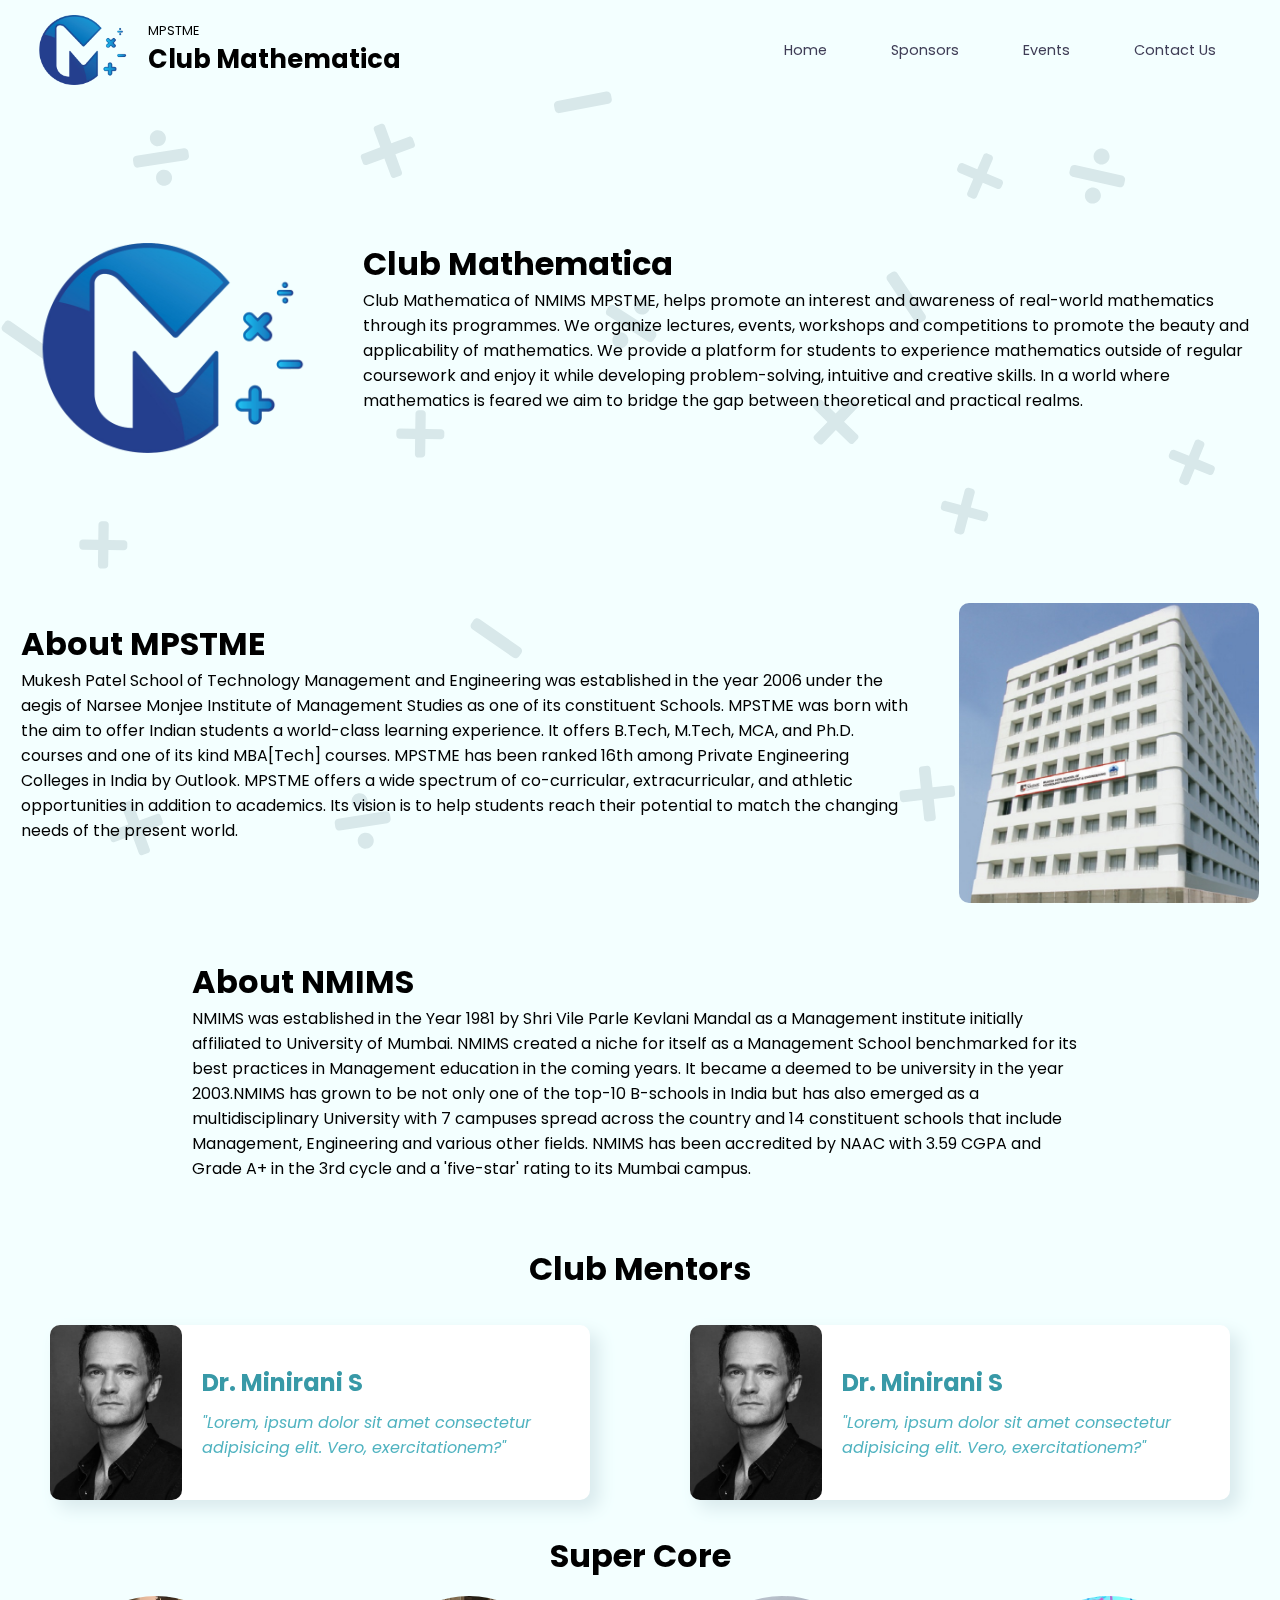
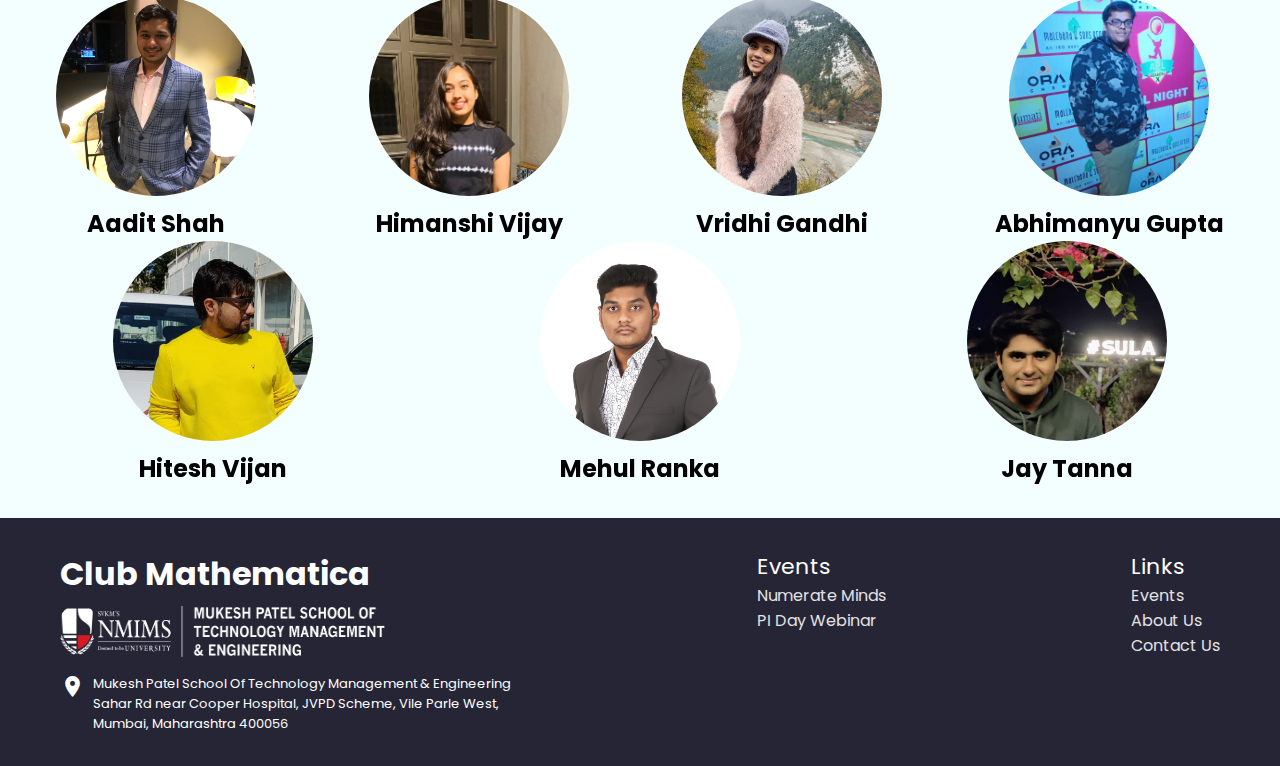
==== commit e6153251: "Content updated + work on sponsors page" ====
--- a/aboutus.html
+++ b/aboutus.html
@@ -70,7 +70,7 @@
                 <div class="club-info">
                     <h1>Club Mathematica</h1>
                     <span>
-                        The Innovation and Entrepreneurship Cell, MPSTME is a not-for-profit committee run by a group of students of SVKM's NMIMS's Mukesh Patel School of Technology Management and Engineering, formed by the people who were behind the Entrepreneurship Cell and the Innovation Cell of MPSTME. Our primary aim is to evince the untapped innovative and entrepreneurial spirit of the young students through interactive events, workshops and projects, to name a few. Each event, seminar or workshop that we conduct is strategized to give the students some insight into the different aspects of being a successful innovator or entrepreneur. Our flagship event, Inceptio, is the annual culmination of our endeavour to help budding innovators and entrepreneurs establish themselves in the real world.
+                        Club Mathematica of NMIMS MPSTME, helps promote an interest and awareness of real-world mathematics through its programmes. We organize lectures, events, workshops and competitions to promote the beauty and applicability of mathematics. We provide a platform for students to experience mathematics outside of regular coursework and enjoy it while developing problem-solving, intuitive and creative skills. In a world where mathematics is feared we aim to bridge the gap between theoretical and practical realms. 
                     </span>
                 </div>
             </div>
@@ -79,12 +79,23 @@
                 <div class="club-info">
                     <h1>About MPSTME</h1>
                     <span>
-                        The Innovation and Entrepreneurship Cell, MPSTME is a not-for-profit committee run by a group of students of SVKM's NMIMS's Mukesh Patel School of Technology Management and Engineering, formed by the people who were behind the Entrepreneurship Cell and the Innovation Cell of MPSTME. Our primary aim is to evince the untapped innovative and entrepreneurial spirit of the young students through interactive events, workshops and projects, to name a few. Each event, seminar or workshop that we conduct is strategized to give the students some insight into the different aspects of being a successful innovator or entrepreneur. Our flagship event, Inceptio, is the annual culmination of our endeavour to help budding innovators and entrepreneurs establish themselves in the real world.
+                        Mukesh Patel School of Technology Management and Engineering was established in the year 2006 under the aegis of Narsee Monjee Institute of Management Studies as one of its constituent Schools. MPSTME was born with the aim to offer Indian students a world-class learning experience. It offers B.Tech, M.Tech, MCA, and Ph.D. courses and one of its kind MBA[Tech] courses. MPSTME has been ranked 16th among Private Engineering Colleges in India by Outlook. MPSTME offers a wide spectrum of co-curricular, extracurricular, and athletic opportunities in addition to academics. Its vision is to help students reach their potential to match the changing needs of the present world.
                     </span>
                 </div>
+                
                 <div class="club-img">
                     <img class="club-img-logo" src="assets/mukesh.png" alt="maths club logo" />
                 </div>
+            </div>
+
+            <div class="maths-club-info">
+                <div class="club-info">
+                    <h1>About NMIMS</h1>
+                    <span>
+                        NMIMS was established in the Year 1981 by Shri Vile Parle Kevlani Mandal as a Management institute initially affiliated to University of Mumbai. NMIMS created a niche for itself as a Management School benchmarked for its best practices in Management education in the coming years. It became a deemed to be university in the year 2003.NMIMS has grown to be not only one of the top-10 B-schools in India but has also emerged as a multidisciplinary University with 7 campuses spread across the country and 14 constituent schools that include Management, Engineering and various other fields. NMIMS has been accredited by NAAC with 3.59 CGPA and Grade A+ in the 3rd cycle and a 'five-star' rating to its Mumbai campus.
+                    </span>
+                </div>
+                
             </div>
         </section>
 
--- a/styles.css
+++ b/styles.css
@@ -515,6 +515,7 @@
   width: 300px;
   height: 300px;
   border-radius: 10px;
+  margin:50px 0px 0px 0px;
 }
 
 .header-mentors {
@@ -590,9 +591,16 @@
 }
 
 
+
 @media screen and (max-width: 780px) {
   .map-mail-phone {
     flex-direction: column;
+  }
+  .mentor{
+    margin: 0px 20px 20px 20px;
+  }
+  .club-img-logo{
+    margin:50px 0px 0px 0px;
   }
 }
 @media screen and (max-width: 750px) {
@@ -674,4 +682,34 @@
   font-size: 25px;
   padding-right: 0.5rem;
   /* text-align: left; */
+}
+
+/*Sponsors Page*/
+
+.sponsorblock{
+  background-color: #E3F3FF;
+  border-radius: 15px;
+  margin: 15px 0px;
+  padding: 20px;
+  display: flex;
+  flex-direction: row;
+  justify-content: space-between;
+  width: 100%;
+  flex-wrap: wrap;
+  justify-content: space-evenly;
+
+}
+
+.sponsorblock img{
+  height: 150px;
+  width: 150px;
+  margin: 20px 20px;
+  filter:grayscale(100%);
+  -webkit-filter: grayscale(100%);
+}
+
+.sponsorblock img:hover{
+  filter:grayscale(0%);
+  -webkit-filter: grayscale(0%);
+  transition: 0.5s;;
 }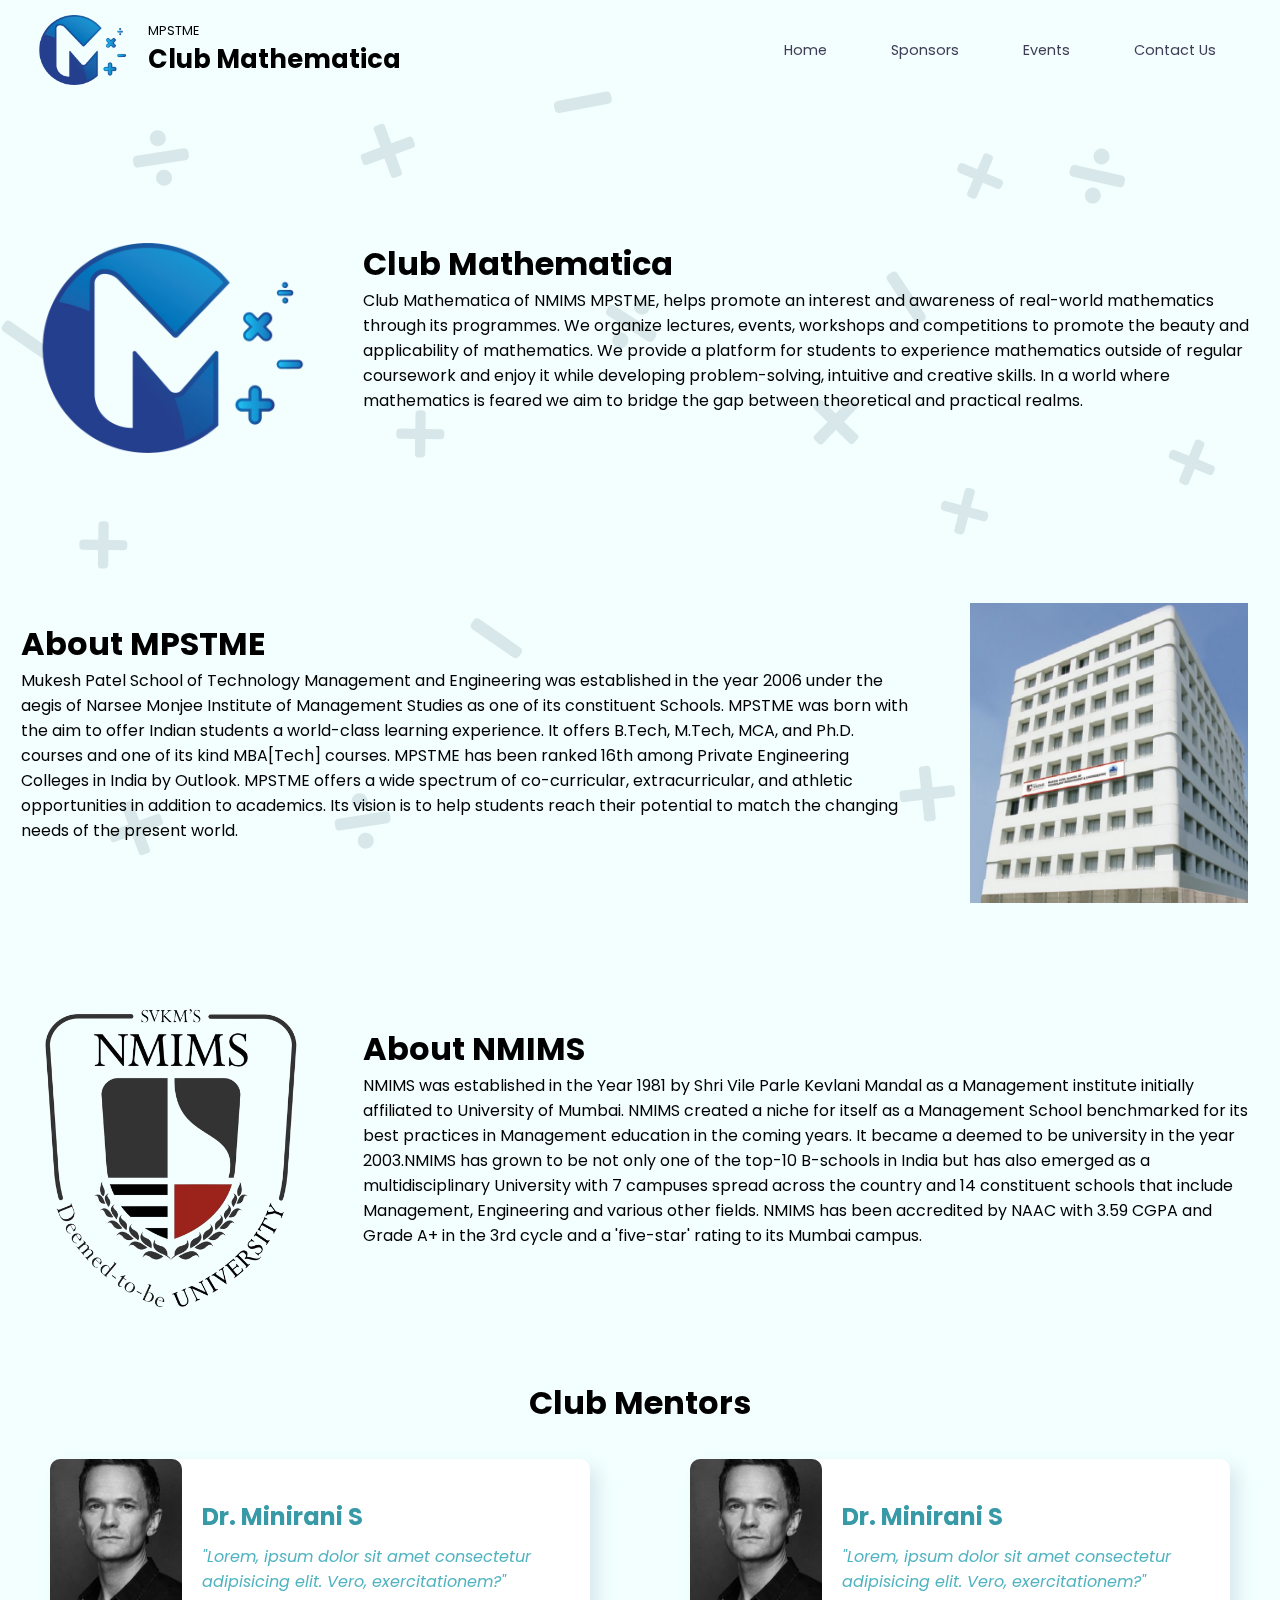
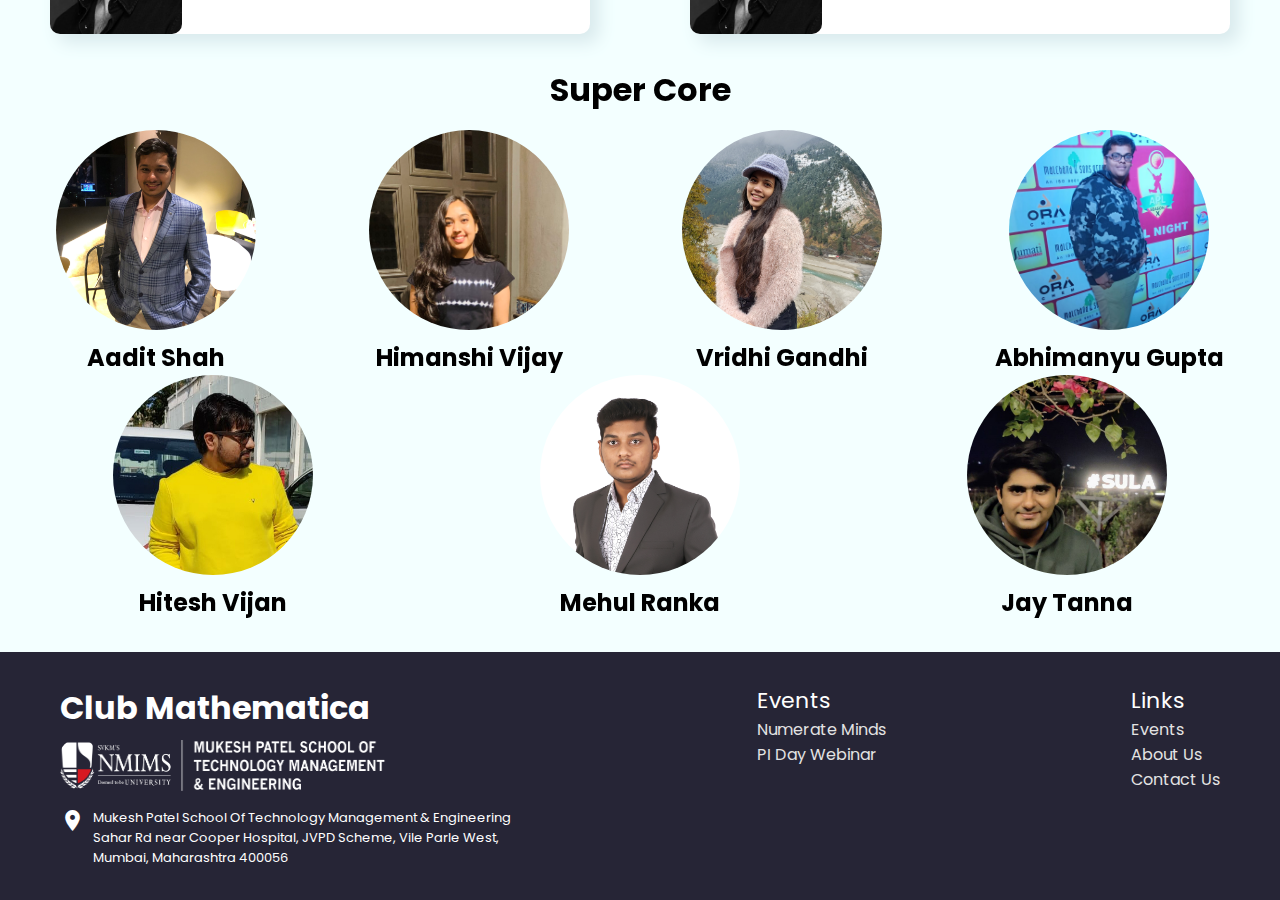
==== commit 7a75b8e1: "Minor changes" ====
--- a/aboutus.html
+++ b/aboutus.html
@@ -89,6 +89,9 @@
             </div>
 
             <div class="maths-club-info">
+                <div class="club-img">
+                    <img class="club-img-logo" src="assets/shield-logo-orig1497002308-removebg-preview.png" alt="maths club logo" />
+                </div>
                 <div class="club-info">
                     <h1>About NMIMS</h1>
                     <span>
--- a/styles.css
+++ b/styles.css
@@ -516,6 +516,7 @@
   height: 300px;
   border-radius: 10px;
   margin:50px 0px 0px 0px;
+  object-fit: contain;
 }
 
 .header-mentors {
@@ -589,7 +590,9 @@
 .super-core-profile h2 {
   padding-top: 10px;
 }
-
+a:link{
+  text-decoration: none;
+}
 
 
 @media screen and (max-width: 780px) {
@@ -597,10 +600,13 @@
     flex-direction: column;
   }
   .mentor{
-    margin: 0px 20px 20px 20px;
+    margin: 0px 15px 20px 20px;
   }
   .club-img-logo{
     margin:50px 0px 0px 0px;
+  }
+  .club-info{
+    text-align: center;
   }
 }
 @media screen and (max-width: 750px) {
@@ -711,5 +717,72 @@
 .sponsorblock img:hover{
   filter:grayscale(0%);
   -webkit-filter: grayscale(0%);
-  transition: 0.5s;;
+  transition: 0.5s;
+}
+.sponsor{
+  width: 33.75rem;
+  display: flex;
+  justify-content: space-between;
+  background-color: #fff;
+  border-radius: 10px;
+  margin: 1rem 0;
+  box-shadow: 8.5px 8.5px 17px #D9EAED;
+}
+.sponsors{
+  display: flex;
+  justify-content: space-around;
+  /* align-items: center; */
+  flex-wrap: wrap;
+}
+.sponsor-name-quote {
+  display: flex;
+  flex-direction: column;
+  padding: 30px 20px 10px 20px ;
+  justify-content: flex-start;
+  /* align-items: flex-start; */
+}
+
+.sponsor-name-quote h2 {
+  /* padding: 1rem 0; */
+  padding: 10px;
+  color: #3899A7;
+
+}
+
+.sponsor img {
+  width: 100%;
+  height: 250px;
+  border-radius: 20px;
+  object-fit: cover;
+
+}
+.sponsor-name-quote span {
+  color: #50B3C0;
+  padding: 0px 10px;
+  font-style: italic;
+}
+
+@media screen and (max-width: 780px) {
+  
+  .sponsor{
+    flex-direction: column;
+    text-align: center;
+    margin: 0px 30px 40px 20px;
+  }
+  .sponsor img {
+    /* width: 100%; */
+    margin: 0px 0px 20px 0px;
+    /* object-fit: cover; */
+
+    
+  }
+
+  .sponsor-name-quote{
+    padding: 0px 20px 30px 20px;
+  }
+  
+}
+
+.img-round-border{
+  border-radius: 50px;
 }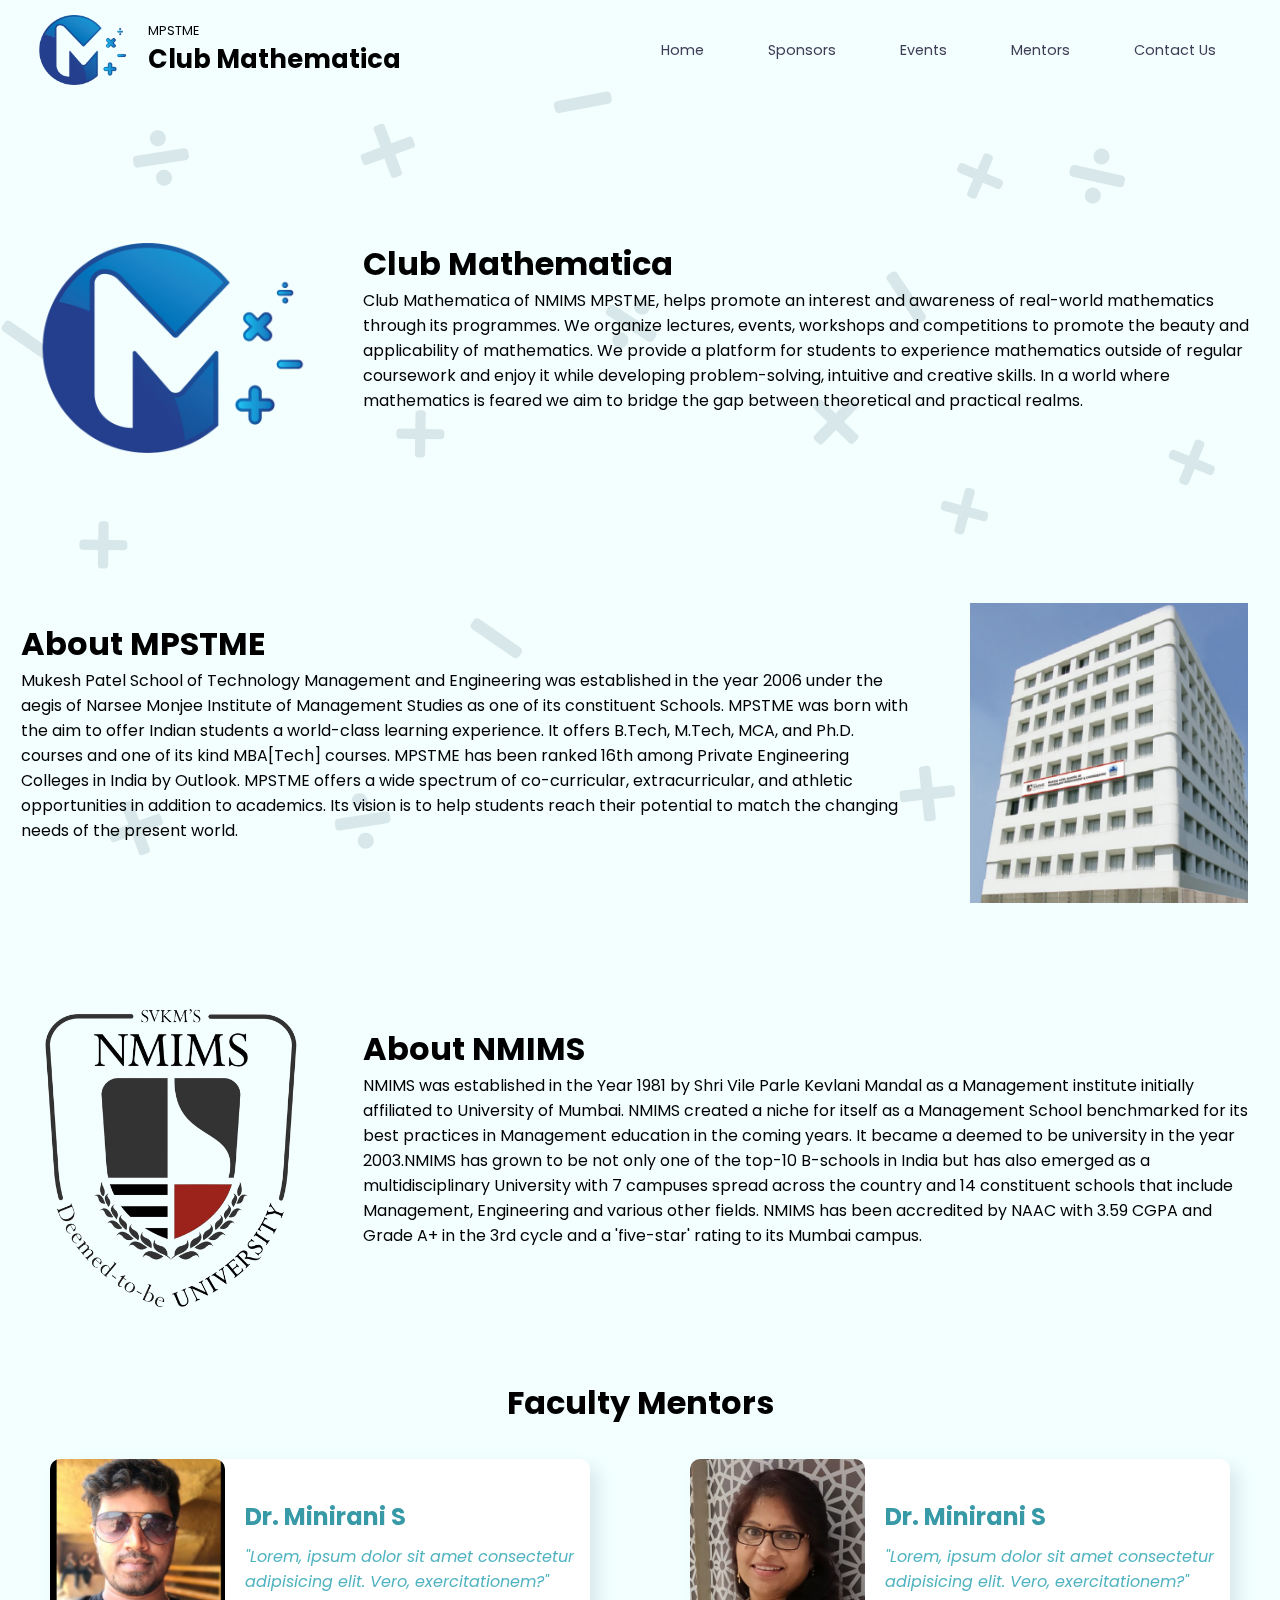
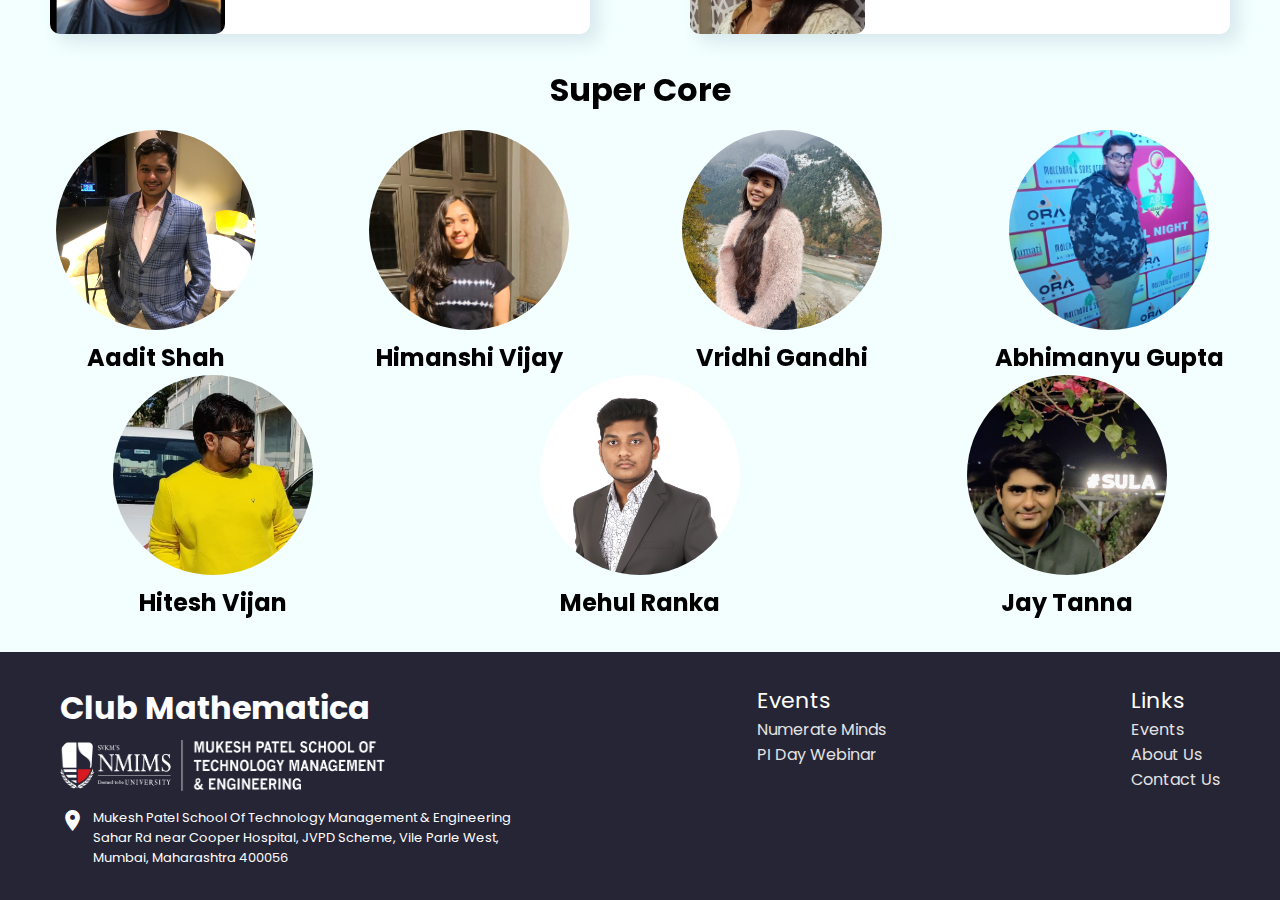
==== commit 2aaf96fb: "Content update" ====
--- a/aboutus.html
+++ b/aboutus.html
@@ -31,6 +31,9 @@
             </a>
             <a href="../EventPage/events.html">
                 <li class="link">Events</li>
+            </a>
+            <a href="aboutus.html#ourmentors">
+                <li class="link">Mentors</li>
             </a>
             <a href="contactus.html">
                 <li class="link">Contact Us</li>
@@ -102,18 +105,18 @@
             </div>
         </section>
 
-        <section class="aboutus">
-            <h1 class="header-mentors">Club Mentors</h1>
+        <section id="ourmentors" class="aboutus">
+            <h1 class="header-mentors">Faculty Mentors</h1>
             <div class="mentors">
                 <div class="mentor">
-                    <img src="assets/ryangos.jpg" alt="">
+                    <img src="assets/Mahesh.jpg" alt="">
                     <div class="mentor-name-quote">
                         <h2>Dr. Minirani S</h2>
                         <span>"Lorem, ipsum dolor sit amet consectetur adipisicing elit. Vero, exercitationem?"</span>
                     </div>
                 </div>
                 <div class="mentor">
-                    <img src="assets/ryangos.jpg" alt="">
+                    <img src="assets/Minirani.jpg" alt="">
                     <div class="mentor-name-quote">
                         <h2>Dr. Minirani S</h2>
                         <span>"Lorem, ipsum dolor sit amet consectetur adipisicing elit. Vero, exercitationem?"</span>
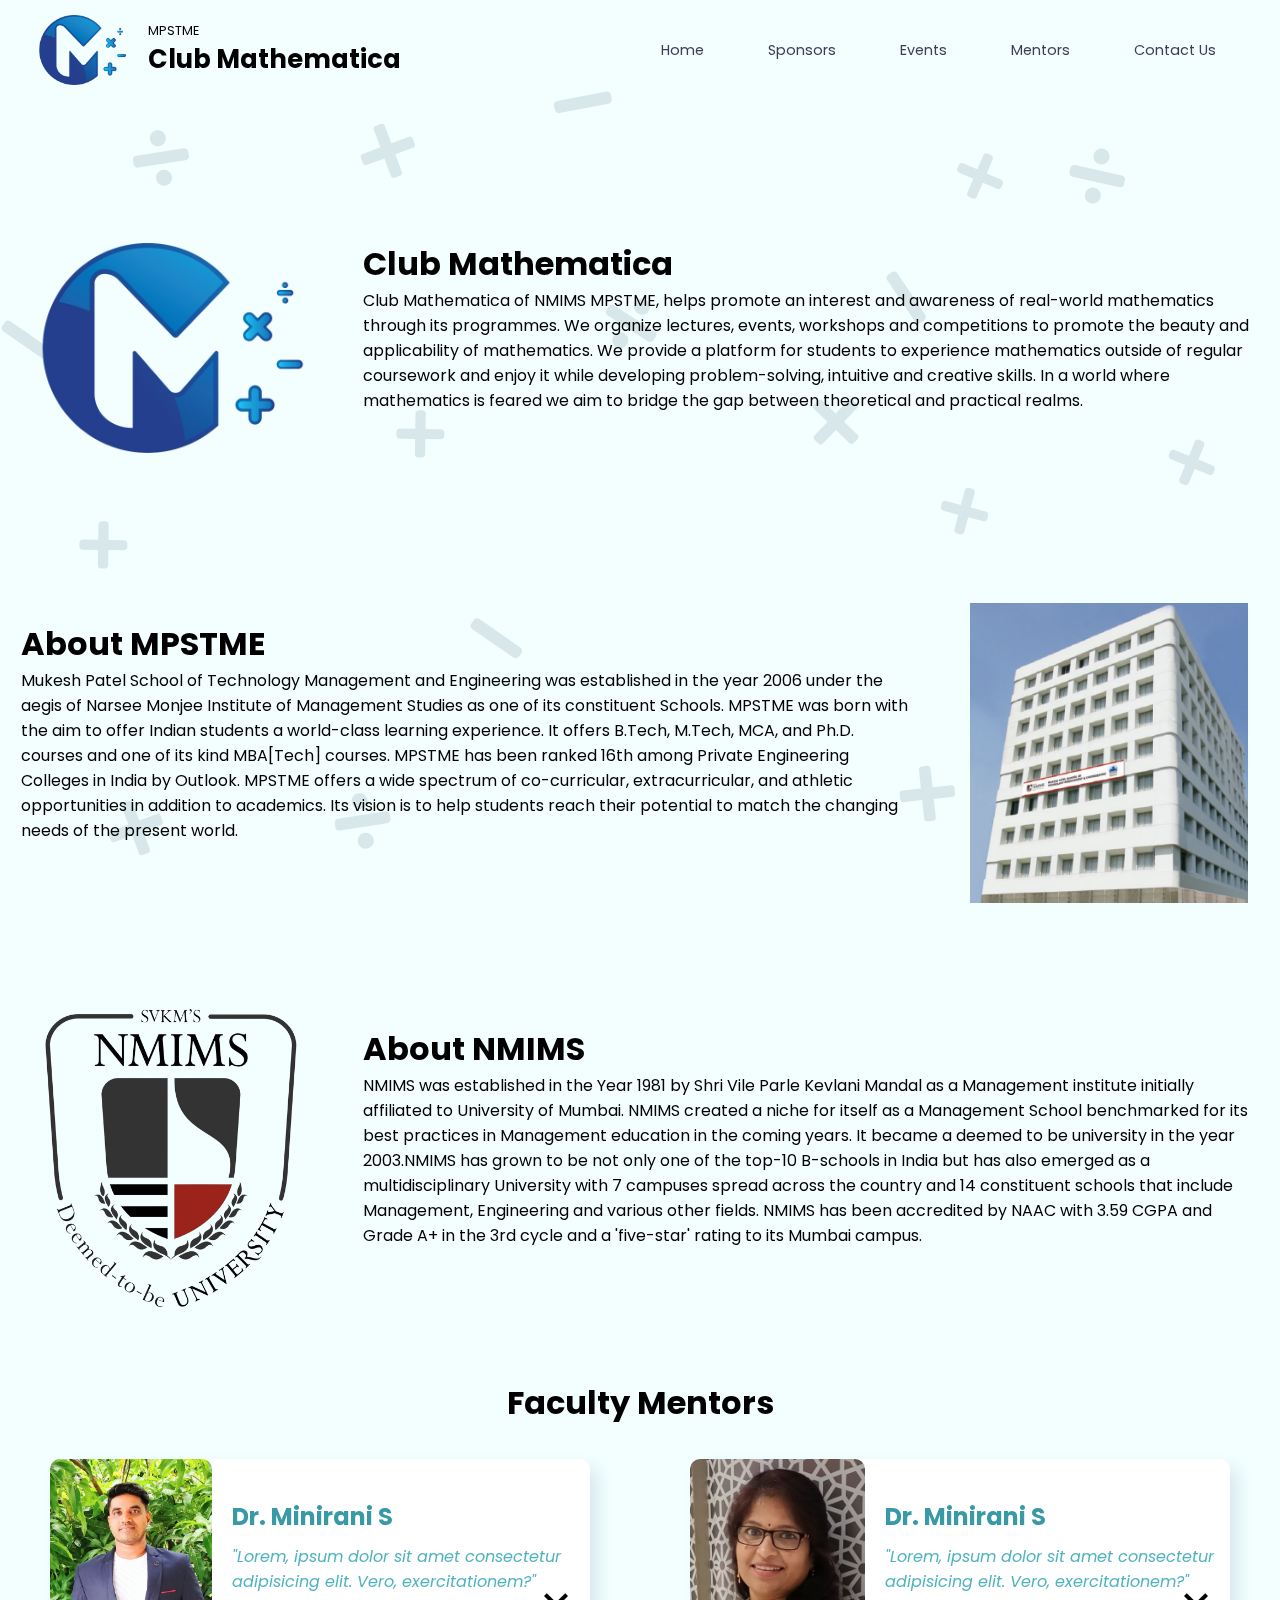
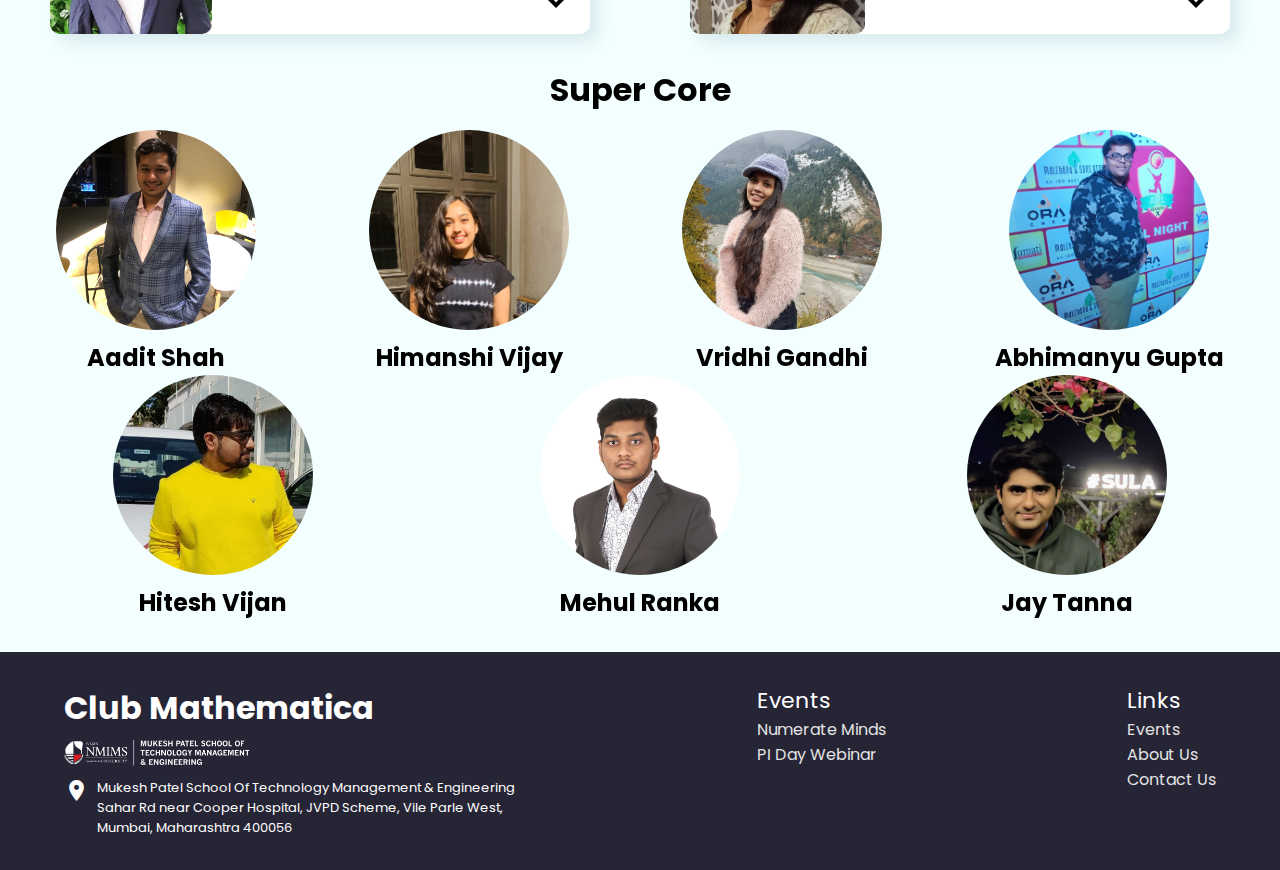
==== commit 87b4992d: "First Commit" ====
--- a/aboutus.html
+++ b/aboutus.html
@@ -78,7 +78,7 @@
                 </div>
             </div>
     
-            <div class="maths-club-info">
+            <div class="maths-club-info reverse">
                 <div class="club-info">
                     <h1>About MPSTME</h1>
                     <span>
@@ -109,17 +109,33 @@
             <h1 class="header-mentors">Faculty Mentors</h1>
             <div class="mentors">
                 <div class="mentor">
-                    <img src="assets/Mahesh.jpg" alt="">
-                    <div class="mentor-name-quote">
-                        <h2>Dr. Minirani S</h2>
-                        <span>"Lorem, ipsum dolor sit amet consectetur adipisicing elit. Vero, exercitationem?"</span>
+                    <div class="mentor_details">
+                        <img src="assets/Mahesh.jpg" alt="">
+                        <div class="mentor-name-quote">
+                            <h2>Dr. Minirani S</h2>
+                            <span>"Lorem, ipsum dolor sit amet consectetur adipisicing elit. Vero, exercitationem?"</span>
+                        </div>
+                    </div>
+                    <span id="arrow" class="material-icons" onclick="details(1)">
+                        expand_more
+                    </span>
+                    <div class="details t1" >
+                        Lorem ipsum dolor sit amet consectetur adipisicing elit. Ea, tempore sunt dolores ipsam eligendi iure sapiente numquam debitis nostrum enim dolor quidem asperiores corrupti laboriosam?
                     </div>
                 </div>
                 <div class="mentor">
-                    <img src="assets/Minirani.jpg" alt="">
-                    <div class="mentor-name-quote">
-                        <h2>Dr. Minirani S</h2>
-                        <span>"Lorem, ipsum dolor sit amet consectetur adipisicing elit. Vero, exercitationem?"</span>
+                    <div class="mentor_details">
+                        <img src="assets/Minirani.jpg" alt="">
+                        <div class="mentor-name-quote">
+                            <h2>Dr. Minirani S</h2>
+                            <span>"Lorem, ipsum dolor sit amet consectetur adipisicing elit. Vero, exercitationem?"</span>
+                        </div>
+                    </div>
+                    <span id="arrow" class="material-icons" onclick="details(2)">
+                        expand_more
+                    </span>
+                    <div class="details t2" >
+                        Lorem ipsum dolor sit amet consectetur adipisicing elit. Ea, tempore sunt dolores ipsam eligendi iure sapiente numquam debitis nostrum enim dolor quidem asperiores corrupti laboriosam?
                     </div>
                 </div>
             </div>
--- a/styles.css
+++ b/styles.css
@@ -78,7 +78,7 @@
     cursor: pointer;
 }
 
-@media (max-width: 600px) {
+@media (max-width: 780px) {
     #toggle {
         display: flex;
     }
@@ -480,6 +480,13 @@
       flex-direction: column;
     }
 }
+
+@media screen and (max-width: 420px) {
+  .google-map {
+    width: 80%;
+    height: 40%;
+  }
+}
 /* Contact Form End */
 
 /* About Us Start */
@@ -507,6 +514,8 @@
   margin: 3rem 0;
 }
 
+
+
 .club-info {
   width: 70%;
 }
@@ -535,13 +544,18 @@
 
 .mentor {
   width: 33.75rem;
-  display: flex;
-  align-items: center;
-  justify-content: space-between;
+  max-height: auto;
+  display: block;
+  position: relative;
   background-color: #fff;
   border-radius: 10px;
   margin: 1rem 0;
   box-shadow: 8.5px 8.5px 17px #D9EAED;
+}
+.mentor_details {
+  display: flex ;
+  align-items: center;
+  justify-content: space-between;
 }
 
 .mentor img {
@@ -551,6 +565,38 @@
   object-fit: cover;
 }
 
+.details {
+  display: none;
+  padding: 1rem 3rem;
+  text-align: center;
+}
+
+#arrow {
+  position: absolute;
+  font-size: 3rem;
+  right: 10px;
+  bottom: 10px;
+  cursor: pointer;
+}
+
+.details-active {
+  animation: expand 0.3s ease;
+  display: block;
+}
+
+@keyframes expand {
+  from {
+    /* height: 0; */
+    /* transform: translateY(-50px); */
+    opacity: 0;
+  }
+  to {
+    /* height: 100%; */
+    /* transform: translate(0); */
+    opacity: 1;
+  }
+}
+
 .mentor-name-quote {
   padding-left: 20px;
 }
@@ -614,6 +660,10 @@
     justify-content: center;
     align-items: center;
   }
+
+  .reverse {
+    flex-direction: column-reverse;
+  }
 }
 /* About Us End */
 
@@ -622,15 +672,15 @@
   display: flex;
   justify-content: space-between;
   /* padding: 2rem 5rem; */
-  padding: 16px 60px;
+  padding: 16px 4rem;
   margin-top: 2rem;
   flex-wrap: wrap;
   background-color: #262536;
   color: white;
 }
 .nmims-logo {
-  width: 350px;
-  height: 60px;
+  width: 200px;
+  height: 30px;
   /* background-color: white; */
   box-sizing: content-box;
   /* padding: 1rem; */
@@ -730,8 +780,9 @@
 }
 .sponsors{
   display: flex;
+  /* width: 60%; */
   justify-content: space-around;
-  /* align-items: center; */
+  align-items: center; 
   flex-wrap: wrap;
 }
 .sponsor-name-quote {
@@ -760,6 +811,22 @@
   color: #50B3C0;
   padding: 0px 10px;
   font-style: italic;
+}
+
+#plus-sponsor {
+  color: #3899A7;
+  font-size: 7.5rem;
+  /* margin-left: -10rem; */
+  animation: pulse 1s infinite ease-in-out alternate;
+}
+
+@keyframes pulse {
+  from {
+    transform: scale(0.8);
+  }
+  to {
+    transform: scale(1);
+  }
 }
 
 @media screen and (max-width: 780px) {
